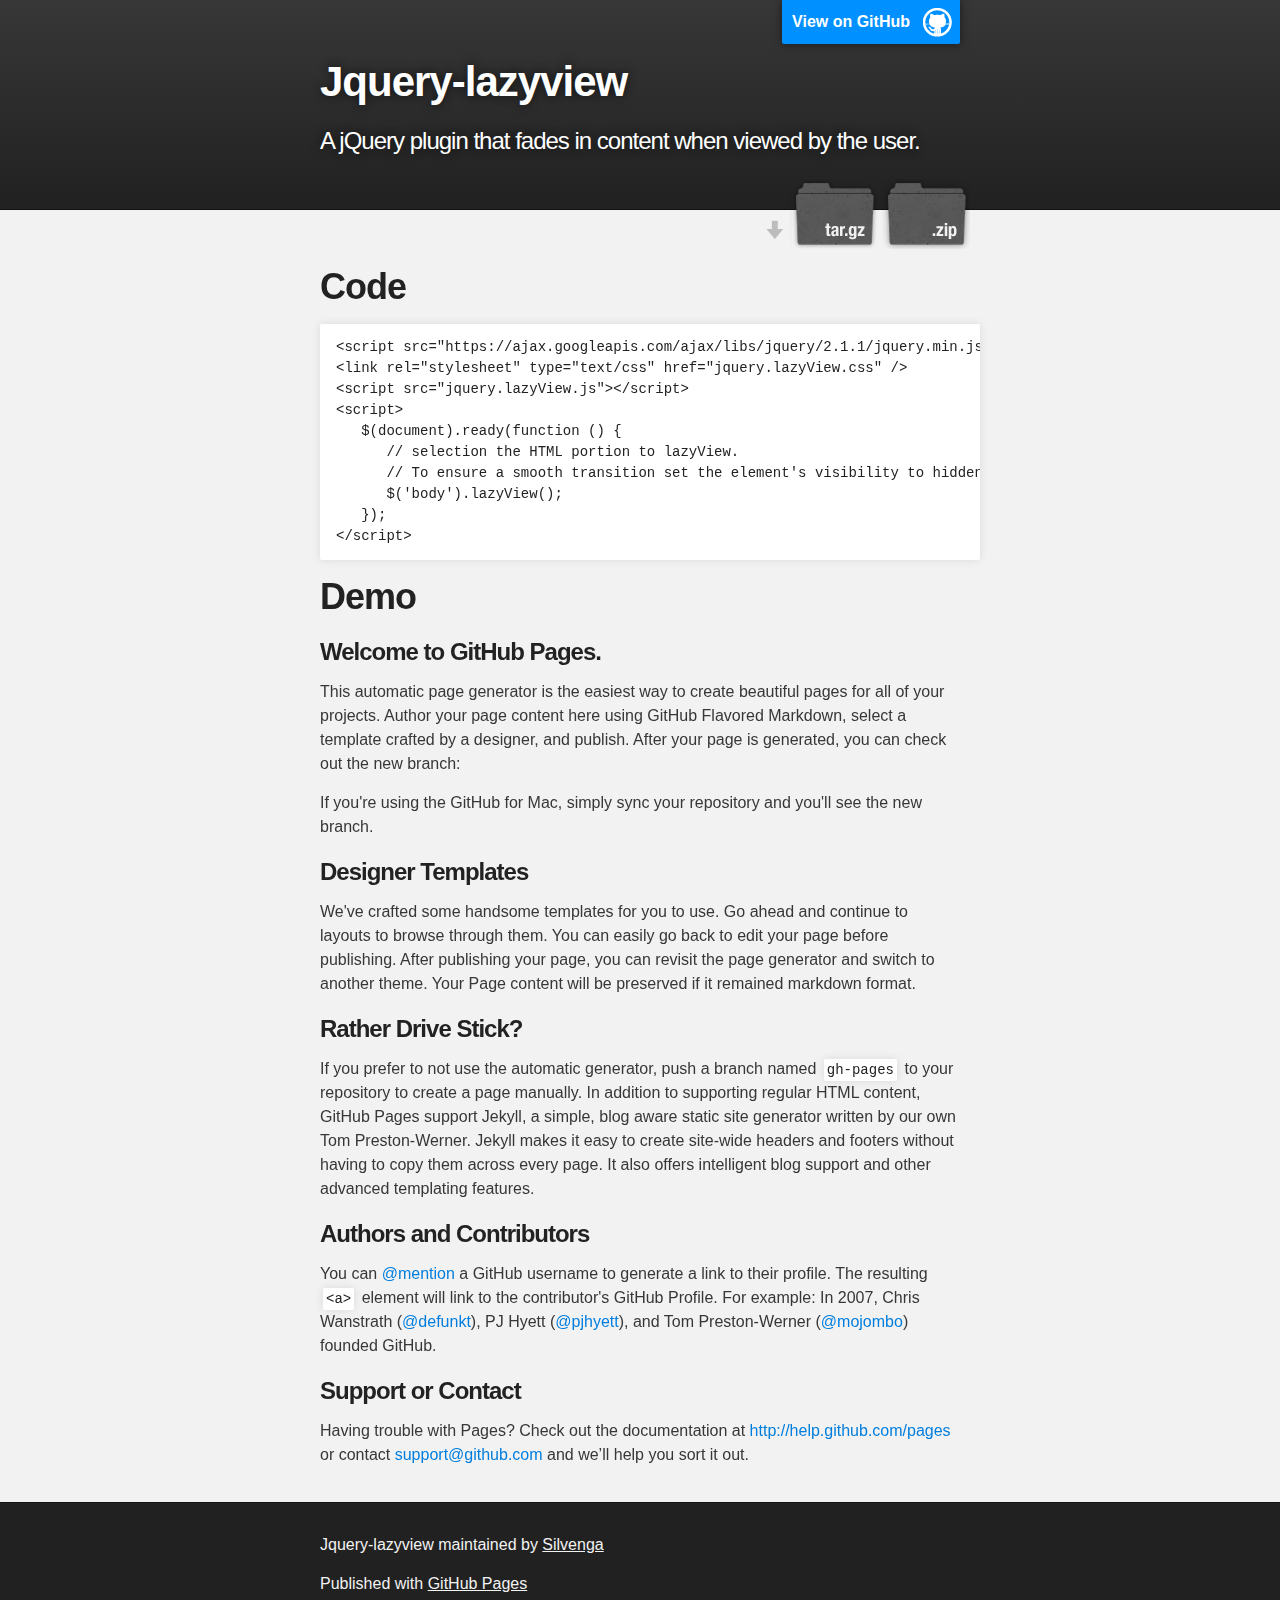
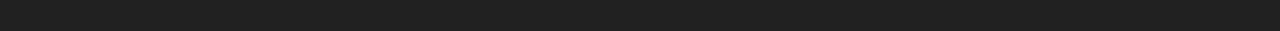
==== index.html @ c0275352 "Create gh-pages branch via GitHub" ====
<!DOCTYPE html>
<html>

  <head>
    <meta charset='utf-8' />
    <meta http-equiv="X-UA-Compatible" content="chrome=1" />
    <meta name="description" content="Jquery-lazyview : A jQuery plugin that fades in content when viewed by the user. " />

    <link rel="stylesheet" type="text/css" media="screen" href="stylesheets/stylesheet.css">

    <title>Jquery-lazyview</title>
  </head>

  <body>

    <!-- HEADER -->
    <div id="header_wrap" class="outer">
        <header class="inner">
          <a id="forkme_banner" href="https://github.com/Silvenga/jquery-lazyView">View on GitHub</a>

          <h1 id="project_title">Jquery-lazyview</h1>
          <h2 id="project_tagline">A jQuery plugin that fades in content when viewed by the user. </h2>

            <section id="downloads">
              <a class="zip_download_link" href="https://github.com/Silvenga/jquery-lazyView/zipball/master">Download this project as a .zip file</a>
              <a class="tar_download_link" href="https://github.com/Silvenga/jquery-lazyView/tarball/master">Download this project as a tar.gz file</a>
            </section>
        </header>
    </div>

    <!-- MAIN CONTENT -->
    <div id="main_content_wrap" class="outer">
      <section id="main_content" class="inner">
        <h1>
<a name="code" class="anchor" href="#code"><span class="octicon octicon-link"></span></a>Code</h1>

<pre><code>&lt;script src="https://ajax.googleapis.com/ajax/libs/jquery/2.1.1/jquery.min.js"&gt;&lt;/script&gt;
&lt;link rel="stylesheet" type="text/css" href="jquery.lazyView.css" /&gt;
&lt;script src="jquery.lazyView.js"&gt;&lt;/script&gt;
&lt;script&gt;
   $(document).ready(function () {
      // selection the HTML portion to lazyView. 
      // To ensure a smooth transition set the element's visibility to hidden
      $('body').lazyView();
   });
&lt;/script&gt;
</code></pre>

<h1>
<a name="demo" class="anchor" href="#demo"><span class="octicon octicon-link"></span></a>Demo</h1>

<h3>
<a name="welcome-to-github-pages" class="anchor" href="#welcome-to-github-pages"><span class="octicon octicon-link"></span></a>Welcome to GitHub Pages.</h3>

<p>This automatic page generator is the easiest way to create beautiful pages for all of your projects. Author your page content here using GitHub Flavored Markdown, select a template crafted by a designer, and publish. After your page is generated, you can check out the new branch:</p>

<p>If you're using the GitHub for Mac, simply sync your repository and you'll see the new branch.</p>

<h3>
<a name="designer-templates" class="anchor" href="#designer-templates"><span class="octicon octicon-link"></span></a>Designer Templates</h3>

<p>We've crafted some handsome templates for you to use. Go ahead and continue to layouts to browse through them. You can easily go back to edit your page before publishing. After publishing your page, you can revisit the page generator and switch to another theme. Your Page content will be preserved if it remained markdown format.</p>

<h3>
<a name="rather-drive-stick" class="anchor" href="#rather-drive-stick"><span class="octicon octicon-link"></span></a>Rather Drive Stick?</h3>

<p>If you prefer to not use the automatic generator, push a branch named <code>gh-pages</code> to your repository to create a page manually. In addition to supporting regular HTML content, GitHub Pages support Jekyll, a simple, blog aware static site generator written by our own Tom Preston-Werner. Jekyll makes it easy to create site-wide headers and footers without having to copy them across every page. It also offers intelligent blog support and other advanced templating features.</p>

<h3>
<a name="authors-and-contributors" class="anchor" href="#authors-and-contributors"><span class="octicon octicon-link"></span></a>Authors and Contributors</h3>

<p>You can <a href="https://github.com/blog/821" class="user-mention">@mention</a> a GitHub username to generate a link to their profile. The resulting <code>&lt;a&gt;</code> element will link to the contributor's GitHub Profile. For example: In 2007, Chris Wanstrath (<a href="https://github.com/defunkt" class="user-mention">@defunkt</a>), PJ Hyett (<a href="https://github.com/pjhyett" class="user-mention">@pjhyett</a>), and Tom Preston-Werner (<a href="https://github.com/mojombo" class="user-mention">@mojombo</a>) founded GitHub.</p>

<h3>
<a name="support-or-contact" class="anchor" href="#support-or-contact"><span class="octicon octicon-link"></span></a>Support or Contact</h3>

<p>Having trouble with Pages? Check out the documentation at <a href="http://help.github.com/pages">http://help.github.com/pages</a> or contact <a href="mailto:support@github.com">support@github.com</a> and we’ll help you sort it out.</p>
      </section>
    </div>

    <!-- FOOTER  -->
    <div id="footer_wrap" class="outer">
      <footer class="inner">
        <p class="copyright">Jquery-lazyview maintained by <a href="https://github.com/Silvenga">Silvenga</a></p>
        <p>Published with <a href="http://pages.github.com">GitHub Pages</a></p>
      </footer>
    </div>

    

  </body>
</html>
---- stylesheets/stylesheet.css ----
/*******************************************************************************
Slate Theme for GitHub Pages
by Jason Costello, @jsncostello
*******************************************************************************/

@import url(pygment_trac.css);

/*******************************************************************************
MeyerWeb Reset
*******************************************************************************/

html, body, div, span, applet, object, iframe,
h1, h2, h3, h4, h5, h6, p, blockquote, pre,
a, abbr, acronym, address, big, cite, code,
del, dfn, em, img, ins, kbd, q, s, samp,
small, strike, strong, sub, sup, tt, var,
b, u, i, center,
dl, dt, dd, ol, ul, li,
fieldset, form, label, legend,
table, caption, tbody, tfoot, thead, tr, th, td,
article, aside, canvas, details, embed,
figure, figcaption, footer, header, hgroup,
menu, nav, output, ruby, section, summary,
time, mark, audio, video {
  margin: 0;
  padding: 0;
  border: 0;
  font: inherit;
  vertical-align: baseline;
}

/* HTML5 display-role reset for older browsers */
article, aside, details, figcaption, figure,
footer, header, hgroup, menu, nav, section {
  display: block;
}

ol, ul {
  list-style: none;
}

table {
  border-collapse: collapse;
  border-spacing: 0;
}

/*******************************************************************************
Theme Styles
*******************************************************************************/

body {
  box-sizing: border-box;
  color:#373737;
  background: #212121;
  font-size: 16px;
  font-family: 'Myriad Pro', Calibri, Helvetica, Arial, sans-serif;
  line-height: 1.5;
  -webkit-font-smoothing: antialiased;
}

h1, h2, h3, h4, h5, h6 {
  margin: 10px 0;
  font-weight: 700;
  color:#222222;
  font-family: 'Lucida Grande', 'Calibri', Helvetica, Arial, sans-serif;
  letter-spacing: -1px;
}

h1 {
  font-size: 36px;
  font-weight: 700;
}

h2 {
  padding-bottom: 10px;
  font-size: 32px;
  background: url('../images/bg_hr.png') repeat-x bottom;
}

h3 {
  font-size: 24px;
}

h4 {
  font-size: 21px;
}

h5 {
  font-size: 18px;
}

h6 {
  font-size: 16px;
}

p {
  margin: 10px 0 15px 0;
}

footer p {
  color: #f2f2f2;
}

a {
  text-decoration: none;
  color: #007edf;
  text-shadow: none;

  transition: color 0.5s ease;
  transition: text-shadow 0.5s ease;
  -webkit-transition: color 0.5s ease;
  -webkit-transition: text-shadow 0.5s ease;
  -moz-transition: color 0.5s ease;
  -moz-transition: text-shadow 0.5s ease;
  -o-transition: color 0.5s ease;
  -o-transition: text-shadow 0.5s ease;
  -ms-transition: color 0.5s ease;
  -ms-transition: text-shadow 0.5s ease;
}

a:hover, a:focus {text-decoration: underline;}

footer a {
  color: #F2F2F2;
  text-decoration: underline;
}

em {
  font-style: italic;
}

strong {
  font-weight: bold;
}

img {
  position: relative;
  margin: 0 auto;
  max-width: 739px;
  padding: 5px;
  margin: 10px 0 10px 0;
  border: 1px solid #ebebeb;

  box-shadow: 0 0 5px #ebebeb;
  -webkit-box-shadow: 0 0 5px #ebebeb;
  -moz-box-shadow: 0 0 5px #ebebeb;
  -o-box-shadow: 0 0 5px #ebebeb;
  -ms-box-shadow: 0 0 5px #ebebeb;
}

p img {
  display: inline;
  margin: 0;
  padding: 0;
  vertical-align: middle;
  text-align: center;
  border: none;
}

pre, code {
  width: 100%;
  color: #222;
  background-color: #fff;

  font-family: Monaco, "Bitstream Vera Sans Mono", "Lucida Console", Terminal, monospace;
  font-size: 14px;

  border-radius: 2px;
  -moz-border-radius: 2px;
  -webkit-border-radius: 2px;
}

pre {
  width: 100%;
  padding: 10px;
  box-shadow: 0 0 10px rgba(0,0,0,.1);
  overflow: auto;
}

code {
  padding: 3px;
  margin: 0 3px;
  box-shadow: 0 0 10px rgba(0,0,0,.1);
}

pre code {
  display: block;
  box-shadow: none;
}

blockquote {
  color: #666;
  margin-bottom: 20px;
  padding: 0 0 0 20px;
  border-left: 3px solid #bbb;
}


ul, ol, dl {
  margin-bottom: 15px
}

ul {
  list-style: inside;
  padding-left: 20px;
}

ol {
  list-style: decimal inside;
  padding-left: 20px;
}

dl dt {
  font-weight: bold;
}

dl dd {
  padding-left: 20px;
  font-style: italic;
}

dl p {
  padding-left: 20px;
  font-style: italic;
}

hr {
  height: 1px;
  margin-bottom: 5px;
  border: none;
  background: url('../images/bg_hr.png') repeat-x center;
}

table {
  border: 1px solid #373737;
  margin-bottom: 20px;
  text-align: left;
 }

th {
  font-family: 'Lucida Grande', 'Helvetica Neue', Helvetica, Arial, sans-serif;
  padding: 10px;
  background: #373737;
  color: #fff;
 }

td {
  padding: 10px;
  border: 1px solid #373737;
 }

form {
  background: #f2f2f2;
  padding: 20px;
}

/*******************************************************************************
Full-Width Styles
*******************************************************************************/

.outer {
  width: 100%;
}

.inner {
  position: relative;
  max-width: 640px;
  padding: 20px 10px;
  margin: 0 auto;
}

#forkme_banner {
  display: block;
  position: absolute;
  top:0;
  right: 10px;
  z-index: 10;
  padding: 10px 50px 10px 10px;
  color: #fff;
  background: url('../images/blacktocat.png') #0090ff no-repeat 95% 50%;
  font-weight: 700;
  box-shadow: 0 0 10px rgba(0,0,0,.5);
  border-bottom-left-radius: 2px;
  border-bottom-right-radius: 2px;
}

#header_wrap {
  background: #212121;
  background: -moz-linear-gradient(top, #373737, #212121);
  background: -webkit-linear-gradient(top, #373737, #212121);
  background: -ms-linear-gradient(top, #373737, #212121);
  background: -o-linear-gradient(top, #373737, #212121);
  background: linear-gradient(top, #373737, #212121);
}

#header_wrap .inner {
  padding: 50px 10px 30px 10px;
}

#project_title {
  margin: 0;
  color: #fff;
  font-size: 42px;
  font-weight: 700;
  text-shadow: #111 0px 0px 10px;
}

#project_tagline {
  color: #fff;
  font-size: 24px;
  font-weight: 300;
  background: none;
  text-shadow: #111 0px 0px 10px;
}

#downloads {
  position: absolute;
  width: 210px;
  z-index: 10;
  bottom: -40px;
  right: 0;
  height: 70px;
  background: url('../images/icon_download.png') no-repeat 0% 90%;
}

.zip_download_link {
  display: block;
  float: right;
  width: 90px;
  height:70px;
  text-indent: -5000px;
  overflow: hidden;
  background: url(../images/sprite_download.png) no-repeat bottom left;
}

.tar_download_link {
  display: block;
  float: right;
  width: 90px;
  height:70px;
  text-indent: -5000px;
  overflow: hidden;
  background: url(../images/sprite_download.png) no-repeat bottom right;
  margin-left: 10px;
}

.zip_download_link:hover {
  background: url(../images/sprite_download.png) no-repeat top left;
}

.tar_download_link:hover {
  background: url(../images/sprite_download.png) no-repeat top right;
}

#main_content_wrap {
  background: #f2f2f2;
  border-top: 1px solid #111;
  border-bottom: 1px solid #111;
}

#main_content {
  padding-top: 40px;
}

#footer_wrap {
  background: #212121;
}



/*******************************************************************************
Small Device Styles
*******************************************************************************/

@media screen and (max-width: 480px) {
  body {
    font-size:14px;
  }

  #downloads {
    display: none;
  }

  .inner {
    min-width: 320px;
    max-width: 480px;
  }

  #project_title {
  font-size: 32px;
  }

  h1 {
    font-size: 28px;
  }

  h2 {
    font-size: 24px;
  }

  h3 {
    font-size: 21px;
  }

  h4 {
    font-size: 18px;
  }

  h5 {
    font-size: 14px;
  }

  h6 {
    font-size: 12px;
  }

  code, pre {
    min-width: 320px;
    max-width: 480px;
    font-size: 11px;
  }

}
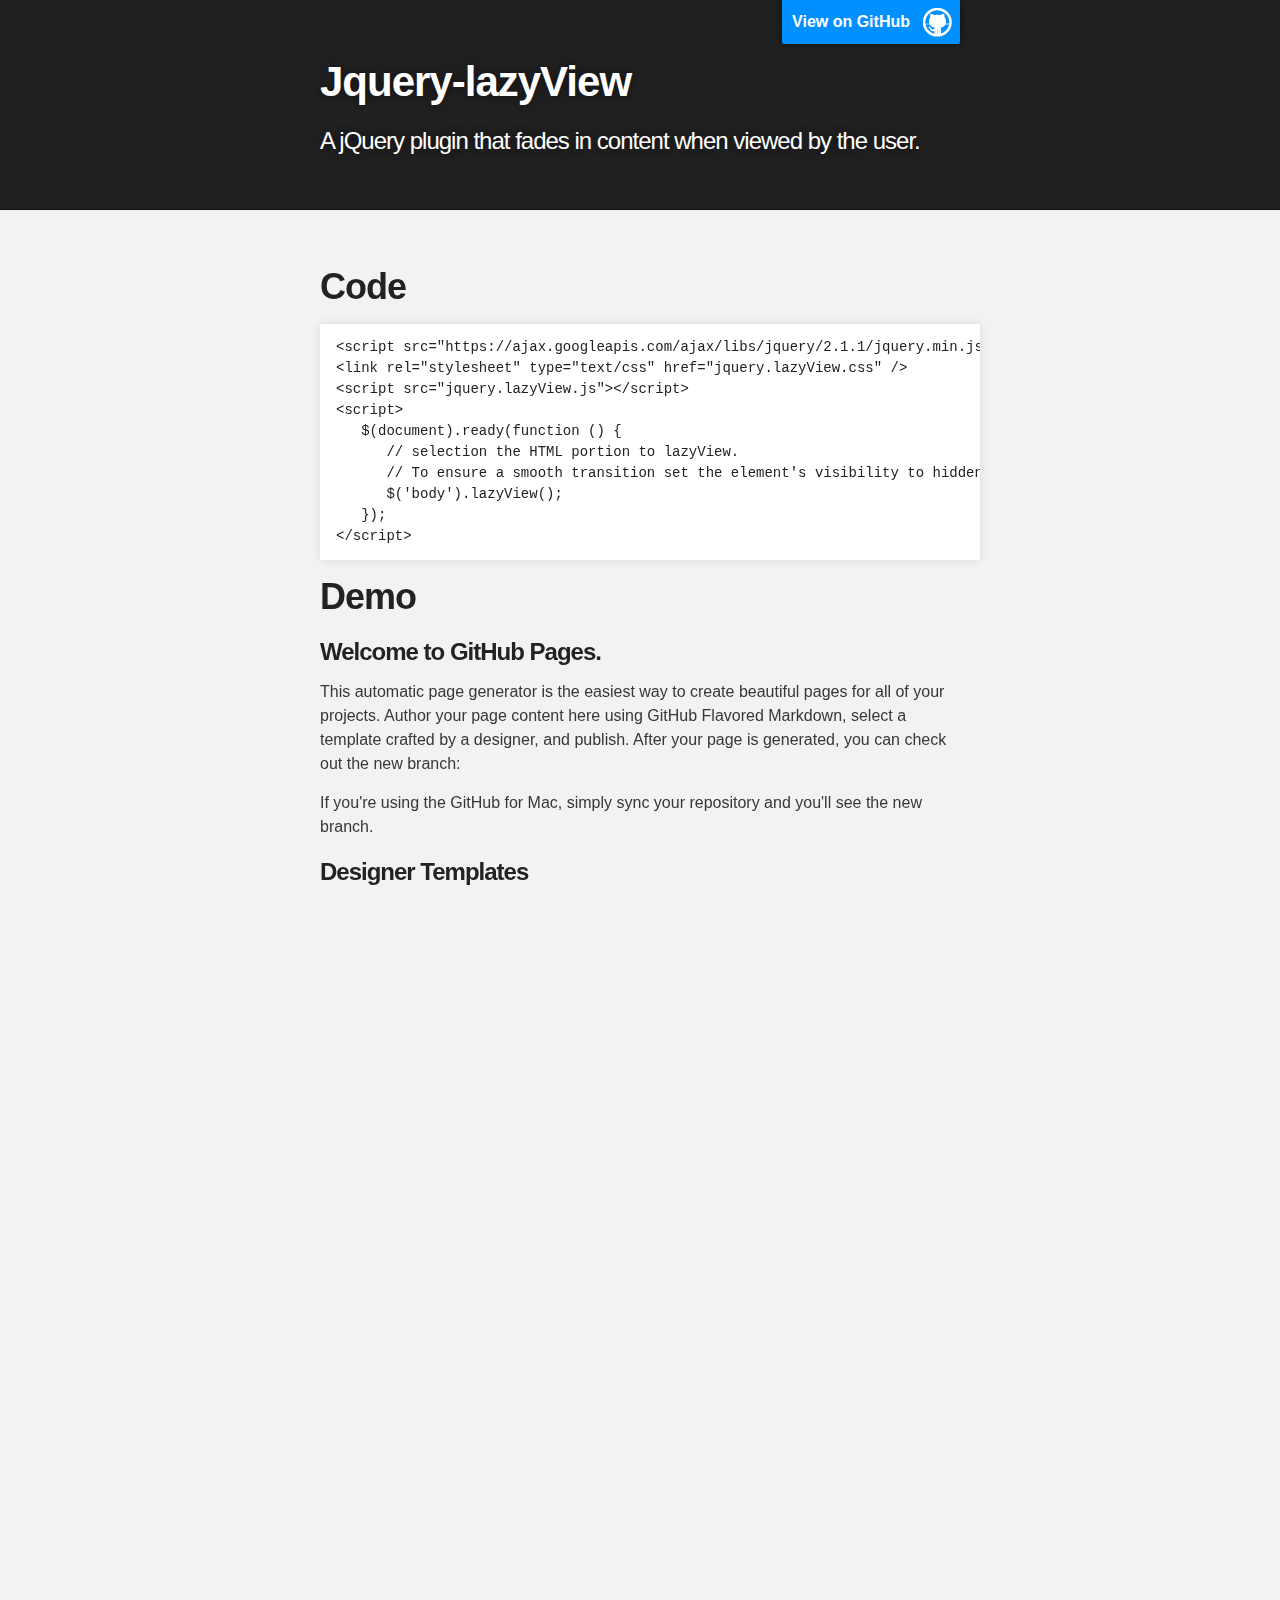
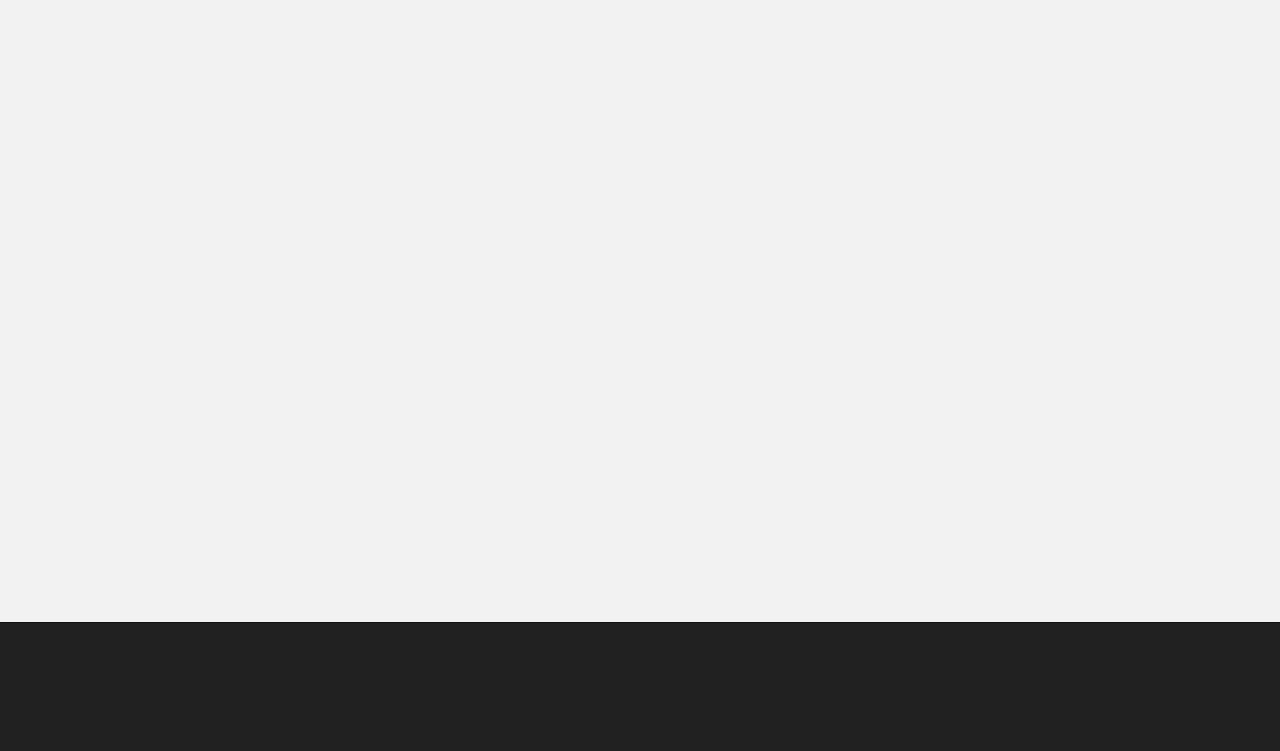
==== commit 21314c9c: "Added demo." ====
--- a/index.html
+++ b/index.html
@@ -1,7 +1,7 @@
 <!DOCTYPE html>
 <html>
 
-  <head>
+<head>
     <meta charset='utf-8' />
     <meta http-equiv="X-UA-Compatible" content="chrome=1" />
     <meta name="description" content="Jquery-lazyview : A jQuery plugin that fades in content when viewed by the user. " />
@@ -9,32 +9,27 @@
     <link rel="stylesheet" type="text/css" media="screen" href="stylesheets/stylesheet.css">
 
     <title>Jquery-lazyview</title>
-  </head>
+</head>
 
-  <body>
+<body style="visibility: hidden">
 
     <!-- HEADER -->
     <div id="header_wrap" class="outer">
         <header class="inner">
-          <a id="forkme_banner" href="https://github.com/Silvenga/jquery-lazyView">View on GitHub</a>
+            <a id="forkme_banner" href="https://github.com/Silvenga/jquery-lazyView">View on GitHub</a>
 
-          <h1 id="project_title">Jquery-lazyview</h1>
-          <h2 id="project_tagline">A jQuery plugin that fades in content when viewed by the user. </h2>
-
-            <section id="downloads">
-              <a class="zip_download_link" href="https://github.com/Silvenga/jquery-lazyView/zipball/master">Download this project as a .zip file</a>
-              <a class="tar_download_link" href="https://github.com/Silvenga/jquery-lazyView/tarball/master">Download this project as a tar.gz file</a>
-            </section>
+            <h1 id="project_title">Jquery-lazyView</h1>
+            <h2 id="project_tagline">A jQuery plugin that fades in content when viewed by the user. </h2>
         </header>
     </div>
 
     <!-- MAIN CONTENT -->
     <div id="main_content_wrap" class="outer">
-      <section id="main_content" class="inner">
-        <h1>
+        <section id="main_content" class="inner">
+            <h1>
 <a name="code" class="anchor" href="#code"><span class="octicon octicon-link"></span></a>Code</h1>
 
-<pre><code>&lt;script src="https://ajax.googleapis.com/ajax/libs/jquery/2.1.1/jquery.min.js"&gt;&lt;/script&gt;
+            <pre><code>&lt;script src="https://ajax.googleapis.com/ajax/libs/jquery/2.1.1/jquery.min.js"&gt;&lt;/script&gt;
 &lt;link rel="stylesheet" type="text/css" href="jquery.lazyView.css" /&gt;
 &lt;script src="jquery.lazyView.js"&gt;&lt;/script&gt;
 &lt;script&gt;
@@ -46,47 +41,66 @@
 &lt;/script&gt;
 </code></pre>
 
-<h1>
+            <h1>
 <a name="demo" class="anchor" href="#demo"><span class="octicon octicon-link"></span></a>Demo</h1>
 
-<h3>
+            <h3>
 <a name="welcome-to-github-pages" class="anchor" href="#welcome-to-github-pages"><span class="octicon octicon-link"></span></a>Welcome to GitHub Pages.</h3>
 
-<p>This automatic page generator is the easiest way to create beautiful pages for all of your projects. Author your page content here using GitHub Flavored Markdown, select a template crafted by a designer, and publish. After your page is generated, you can check out the new branch:</p>
+            <p>This automatic page generator is the easiest way to create beautiful pages for all of your projects. Author your page content here using GitHub Flavored Markdown, select a template crafted by a designer, and publish. After your page is generated, you can check out the new branch:</p>
 
-<p>If you're using the GitHub for Mac, simply sync your repository and you'll see the new branch.</p>
+            <p>If you're using the GitHub for Mac, simply sync your repository and you'll see the new branch.</p>
 
-<h3>
+            <h3>
 <a name="designer-templates" class="anchor" href="#designer-templates"><span class="octicon octicon-link"></span></a>Designer Templates</h3>
 
-<p>We've crafted some handsome templates for you to use. Go ahead and continue to layouts to browse through them. You can easily go back to edit your page before publishing. After publishing your page, you can revisit the page generator and switch to another theme. Your Page content will be preserved if it remained markdown format.</p>
+            <p>We've crafted some handsome templates for you to use. Go ahead and continue to layouts to browse through them. You can easily go back to edit your page before publishing. After publishing your page, you can revisit the page generator and switch to another theme. Your Page content will be preserved if it remained markdown format.</p>
 
-<h3>
+            <h3>
 <a name="rather-drive-stick" class="anchor" href="#rather-drive-stick"><span class="octicon octicon-link"></span></a>Rather Drive Stick?</h3>
 
-<p>If you prefer to not use the automatic generator, push a branch named <code>gh-pages</code> to your repository to create a page manually. In addition to supporting regular HTML content, GitHub Pages support Jekyll, a simple, blog aware static site generator written by our own Tom Preston-Werner. Jekyll makes it easy to create site-wide headers and footers without having to copy them across every page. It also offers intelligent blog support and other advanced templating features.</p>
+            <p>If you prefer to not use the automatic generator, push a branch named <code>gh-pages</code> to your repository to create a page manually. In addition to supporting regular HTML content, GitHub Pages support Jekyll, a simple, blog aware static site generator written by our own Tom Preston-Werner. Jekyll makes it easy to create site-wide headers and footers without having to copy them across every page. It also offers intelligent blog support and other advanced templating features.</p>
 
-<h3>
+            <h3>
 <a name="authors-and-contributors" class="anchor" href="#authors-and-contributors"><span class="octicon octicon-link"></span></a>Authors and Contributors</h3>
 
-<p>You can <a href="https://github.com/blog/821" class="user-mention">@mention</a> a GitHub username to generate a link to their profile. The resulting <code>&lt;a&gt;</code> element will link to the contributor's GitHub Profile. For example: In 2007, Chris Wanstrath (<a href="https://github.com/defunkt" class="user-mention">@defunkt</a>), PJ Hyett (<a href="https://github.com/pjhyett" class="user-mention">@pjhyett</a>), and Tom Preston-Werner (<a href="https://github.com/mojombo" class="user-mention">@mojombo</a>) founded GitHub.</p>
+            <p>You can <a href="https://github.com/blog/821" class="user-mention">@mention</a> a GitHub username to generate a link to their profile. The resulting <code>&lt;a&gt;</code> element will link to the contributor's GitHub Profile. For example: In 2007, Chris Wanstrath (<a href="https://github.com/defunkt" class="user-mention">@defunkt</a>), PJ Hyett (<a href="https://github.com/pjhyett" class="user-mention">@pjhyett</a>), and Tom Preston-Werner (<a href="https://github.com/mojombo" class="user-mention">@mojombo</a>) founded GitHub.</p>
 
-<h3>
+            <h3>
 <a name="support-or-contact" class="anchor" href="#support-or-contact"><span class="octicon octicon-link"></span></a>Support or Contact</h3>
 
-<p>Having trouble with Pages? Check out the documentation at <a href="http://help.github.com/pages">http://help.github.com/pages</a> or contact <a href="mailto:support@github.com">support@github.com</a> and we’ll help you sort it out.</p>
-      </section>
+            <p>Having trouble with Pages? Check out the documentation at <a href="http://help.github.com/pages">http://help.github.com/pages</a> or contact <a href="mailto:support@github.com">support@github.com</a> and we’ll help you sort it out.</p>
+        </section>
+        <div id="a1" class="slide"></div>
+        <div id="a2" class="slide"></div>
+        <div id="a3" class="slide"></div>
+        <div id="a4" class="slide"></div>
+        <div id="a5" class="slide"></div>
+        <div id="a6" class="slide"></div>
+        <div id="a7" class="slide"></div>
+        <div id="a8" class="slide"></div>
+        <div id="a9" class="slide"></div>
+        <div id="a0" class="slide"></div>
     </div>
 
-    <!-- FOOTER  -->
     <div id="footer_wrap" class="outer">
-      <footer class="inner">
-        <p class="copyright">Jquery-lazyview maintained by <a href="https://github.com/Silvenga">Silvenga</a></p>
-        <p>Published with <a href="http://pages.github.com">GitHub Pages</a></p>
-      </footer>
+        <footer class="inner">
+            <p class="copyright">Jquery-lazyview maintained by <a href="https://github.com/Silvenga">Silvenga</a>
+            </p>
+            <p>Published with <a href="http://pages.github.com">GitHub Pages</a>
+            </p>
+        </footer>
     </div>
 
-    
+    <script src="https://ajax.googleapis.com/ajax/libs/jquery/2.1.1/jquery.min.js"></script>
+    <link rel="stylesheet" type="text/css" href="jquery.lazyView/jquery.lazyView.min.css" />
+    <script src="jquery.lazyView/jquery.lazyView.min.js"></script>
+    <script>
+        $(document).ready(function () {
+            $('body').lazyView();
+        });
+    </script>
 
-  </body>
+</body>
+
 </html>
--- a/stylesheets/stylesheet.css
+++ b/stylesheets/stylesheet.css
@@ -1,423 +1,362 @@
-/*******************************************************************************
-Slate Theme for GitHub Pages
-by Jason Costello, @jsncostello
-*******************************************************************************/
-
 @import url(pygment_trac.css);
 
-/*******************************************************************************
-MeyerWeb Reset
-*******************************************************************************/
-
-html, body, div, span, applet, object, iframe,
-h1, h2, h3, h4, h5, h6, p, blockquote, pre,
-a, abbr, acronym, address, big, cite, code,
-del, dfn, em, img, ins, kbd, q, s, samp,
-small, strike, strong, sub, sup, tt, var,
-b, u, i, center,
-dl, dt, dd, ol, ul, li,
-fieldset, form, label, legend,
-table, caption, tbody, tfoot, thead, tr, th, td,
-article, aside, canvas, details, embed,
-figure, figcaption, footer, header, hgroup,
-menu, nav, output, ruby, section, summary,
-time, mark, audio, video {
-  margin: 0;
-  padding: 0;
-  border: 0;
-  font: inherit;
-  vertical-align: baseline;
-}
-
-/* HTML5 display-role reset for older browsers */
-article, aside, details, figcaption, figure,
-footer, header, hgroup, menu, nav, section {
-  display: block;
-}
-
-ol, ul {
-  list-style: none;
+html,body,div,span,applet,object,iframe,h1,h2,h3,h4,h5,h6,p,blockquote,pre,a,abbr,acronym,address,big,cite,code,del,dfn,em,img,ins,kbd,q,s,samp,small,strike,strong,sub,sup,tt,var,b,u,i,center,dl,dt,dd,ol,ul,li,fieldset,form,label,legend,table,caption,tbody,tfoot,thead,tr,th,td,article,aside,canvas,details,embed,figure,figcaption,footer,header,hgroup,menu,nav,output,ruby,section,summary,time,mark,audio,video {
+border:0;
+font:inherit;
+vertical-align:baseline;
+margin:0;
+padding:0;
+}
+
+article,aside,details,figcaption,figure,footer,header,hgroup,menu,nav,section {
+display:block;
+}
+
+ol,ul {
+list-style:none;
 }
 
 table {
-  border-collapse: collapse;
-  border-spacing: 0;
-}
-
-/*******************************************************************************
-Theme Styles
-*******************************************************************************/
+border-collapse:collapse;
+border-spacing:0;
+border:1px solid #373737;
+margin-bottom:20px;
+text-align:left;
+}
+
+.slide {
+width:400px;
+height:50px;
+background-color:#000;
+margin:20px auto;
+}
 
 body {
-  box-sizing: border-box;
-  color:#373737;
-  background: #212121;
-  font-size: 16px;
-  font-family: 'Myriad Pro', Calibri, Helvetica, Arial, sans-serif;
-  line-height: 1.5;
-  -webkit-font-smoothing: antialiased;
-}
-
-h1, h2, h3, h4, h5, h6 {
-  margin: 10px 0;
-  font-weight: 700;
-  color:#222222;
-  font-family: 'Lucida Grande', 'Calibri', Helvetica, Arial, sans-serif;
-  letter-spacing: -1px;
+box-sizing:border-box;
+color:#373737;
+background:#212121;
+font-size:16px;
+font-family:'Myriad Pro', Calibri, Helvetica, Arial, sans-serif;
+line-height:1.5;
+-webkit-font-smoothing:antialiased;
+}
+
+h1,h2,h3,h4,h5,h6 {
+font-weight:700;
+color:#222;
+font-family:'Lucida Grande', Calibri, Helvetica, Arial, sans-serif;
+letter-spacing:-1px;
+margin:10px 0;
 }
 
 h1 {
-  font-size: 36px;
-  font-weight: 700;
+font-size:36px;
+font-weight:700;
 }
 
 h2 {
-  padding-bottom: 10px;
-  font-size: 32px;
-  background: url('../images/bg_hr.png') repeat-x bottom;
+padding-bottom:10px;
+font-size:32px;
+background:url(../images/bg_hr.png) repeat-x bottom;
 }
 
 h3 {
-  font-size: 24px;
+font-size:24px;
 }
 
 h4 {
-  font-size: 21px;
+font-size:21px;
 }
 
 h5 {
-  font-size: 18px;
+font-size:18px;
 }
 
 h6 {
-  font-size: 16px;
+font-size:16px;
 }
 
 p {
-  margin: 10px 0 15px 0;
+margin:10px 0 15px;
 }
 
 footer p {
-  color: #f2f2f2;
+color:#f2f2f2;
 }
 
 a {
-  text-decoration: none;
-  color: #007edf;
-  text-shadow: none;
-
-  transition: color 0.5s ease;
-  transition: text-shadow 0.5s ease;
-  -webkit-transition: color 0.5s ease;
-  -webkit-transition: text-shadow 0.5s ease;
-  -moz-transition: color 0.5s ease;
-  -moz-transition: text-shadow 0.5s ease;
-  -o-transition: color 0.5s ease;
-  -o-transition: text-shadow 0.5s ease;
-  -ms-transition: color 0.5s ease;
-  -ms-transition: text-shadow 0.5s ease;
-}
-
-a:hover, a:focus {text-decoration: underline;}
+text-decoration:none;
+color:#007edf;
+text-shadow:none;
+transition:text-shadow .5s ease;
+-webkit-transition:text-shadow .5s ease;
+-moz-transition:text-shadow .5s ease;
+-o-transition:text-shadow .5s ease;
+-ms-transition:text-shadow .5s ease;
+}
+
+a:hover,a:focus {
+text-decoration:underline;
+}
 
 footer a {
-  color: #F2F2F2;
-  text-decoration: underline;
+color:#F2F2F2;
+text-decoration:underline;
 }
 
 em {
-  font-style: italic;
-}
-
-strong {
-  font-weight: bold;
+font-style:italic;
 }
 
 img {
-  position: relative;
-  margin: 0 auto;
-  max-width: 739px;
-  padding: 5px;
-  margin: 10px 0 10px 0;
-  border: 1px solid #ebebeb;
-
-  box-shadow: 0 0 5px #ebebeb;
-  -webkit-box-shadow: 0 0 5px #ebebeb;
-  -moz-box-shadow: 0 0 5px #ebebeb;
-  -o-box-shadow: 0 0 5px #ebebeb;
-  -ms-box-shadow: 0 0 5px #ebebeb;
+position:relative;
+max-width:739px;
+border:1px solid #ebebeb;
+box-shadow:0 0 5px #ebebeb;
+-webkit-box-shadow:0 0 5px #ebebeb;
+-moz-box-shadow:0 0 5px #ebebeb;
+-o-box-shadow:0 0 5px #ebebeb;
+-ms-box-shadow:0 0 5px #ebebeb;
+margin:10px 0;
+padding:5px;
 }
 
 p img {
-  display: inline;
-  margin: 0;
-  padding: 0;
-  vertical-align: middle;
-  text-align: center;
-  border: none;
-}
-
-pre, code {
-  width: 100%;
-  color: #222;
-  background-color: #fff;
-
-  font-family: Monaco, "Bitstream Vera Sans Mono", "Lucida Console", Terminal, monospace;
-  font-size: 14px;
-
-  border-radius: 2px;
-  -moz-border-radius: 2px;
-  -webkit-border-radius: 2px;
+display:inline;
+vertical-align:middle;
+text-align:center;
+border:none;
+margin:0;
+padding:0;
+}
+
+pre,code {
+width:100%;
+color:#222;
+background-color:#fff;
+font-family:Monaco, "Bitstream Vera Sans Mono", "Lucida Console", Terminal, monospace;
+font-size:14px;
+border-radius:2px;
+-moz-border-radius:2px;
+-webkit-border-radius:2px;
 }
 
 pre {
-  width: 100%;
-  padding: 10px;
-  box-shadow: 0 0 10px rgba(0,0,0,.1);
-  overflow: auto;
+width:100%;
+box-shadow:0 0 10px rgba(0,0,0,.1);
+overflow:auto;
+padding:10px;
 }
 
 code {
-  padding: 3px;
-  margin: 0 3px;
-  box-shadow: 0 0 10px rgba(0,0,0,.1);
+box-shadow:0 0 10px rgba(0,0,0,.1);
+margin:0 3px;
+padding:3px;
 }
 
 pre code {
-  display: block;
-  box-shadow: none;
+display:block;
+box-shadow:none;
 }
 
 blockquote {
-  color: #666;
-  margin-bottom: 20px;
-  padding: 0 0 0 20px;
-  border-left: 3px solid #bbb;
-}
-
-
-ul, ol, dl {
-  margin-bottom: 15px
+color:#666;
+margin-bottom:20px;
+border-left:3px solid #bbb;
+padding:0 0 0 20px;
+}
+
+ul,ol,dl {
+margin-bottom:15px;
 }
 
 ul {
-  list-style: inside;
-  padding-left: 20px;
+list-style:inside;
+padding-left:20px;
 }
 
 ol {
-  list-style: decimal inside;
-  padding-left: 20px;
-}
-
-dl dt {
-  font-weight: bold;
-}
-
-dl dd {
-  padding-left: 20px;
-  font-style: italic;
-}
-
-dl p {
-  padding-left: 20px;
-  font-style: italic;
+list-style:decimal inside;
+padding-left:20px;
 }
 
 hr {
-  height: 1px;
-  margin-bottom: 5px;
-  border: none;
-  background: url('../images/bg_hr.png') repeat-x center;
-}
-
-table {
-  border: 1px solid #373737;
-  margin-bottom: 20px;
-  text-align: left;
- }
+height:1px;
+margin-bottom:5px;
+border:none;
+background:url(../images/bg_hr.png) repeat-x center;
+}
 
 th {
-  font-family: 'Lucida Grande', 'Helvetica Neue', Helvetica, Arial, sans-serif;
-  padding: 10px;
-  background: #373737;
-  color: #fff;
- }
+font-family:'Lucida Grande', 'Helvetica Neue', Helvetica, Arial, sans-serif;
+background:#373737;
+color:#fff;
+padding:10px;
+}
 
 td {
-  padding: 10px;
-  border: 1px solid #373737;
- }
+border:1px solid #373737;
+padding:10px;
+}
 
 form {
-  background: #f2f2f2;
-  padding: 20px;
-}
-
-/*******************************************************************************
-Full-Width Styles
-*******************************************************************************/
+background:#f2f2f2;
+padding:20px;
+}
 
 .outer {
-  width: 100%;
+width:100%;
 }
 
 .inner {
-  position: relative;
-  max-width: 640px;
-  padding: 20px 10px;
-  margin: 0 auto;
+position:relative;
+max-width:640px;
+margin:0 auto;
+padding:20px 10px;
 }
 
 #forkme_banner {
-  display: block;
-  position: absolute;
-  top:0;
-  right: 10px;
-  z-index: 10;
-  padding: 10px 50px 10px 10px;
-  color: #fff;
-  background: url('../images/blacktocat.png') #0090ff no-repeat 95% 50%;
-  font-weight: 700;
-  box-shadow: 0 0 10px rgba(0,0,0,.5);
-  border-bottom-left-radius: 2px;
-  border-bottom-right-radius: 2px;
+display:block;
+position:absolute;
+top:0;
+right:10px;
+z-index:10;
+color:#fff;
+background:url(../images/blacktocat.png) #0090ff no-repeat 95% 50%;
+font-weight:700;
+box-shadow:0 0 10px rgba(0,0,0,.5);
+border-bottom-left-radius:2px;
+border-bottom-right-radius:2px;
+padding:10px 50px 10px 10px;
 }
 
 #header_wrap {
-  background: #212121;
-  background: -moz-linear-gradient(top, #373737, #212121);
-  background: -webkit-linear-gradient(top, #373737, #212121);
-  background: -ms-linear-gradient(top, #373737, #212121);
-  background: -o-linear-gradient(top, #373737, #212121);
-  background: linear-gradient(top, #373737, #212121);
+background:linear-gradient(top,#373737,#212121);
 }
 
 #header_wrap .inner {
-  padding: 50px 10px 30px 10px;
+padding:50px 10px 30px;
 }
 
 #project_title {
-  margin: 0;
-  color: #fff;
-  font-size: 42px;
-  font-weight: 700;
-  text-shadow: #111 0px 0px 10px;
+color:#fff;
+font-size:42px;
+font-weight:700;
+text-shadow:#111 0 0 10px;
+margin:0;
 }
 
 #project_tagline {
-  color: #fff;
-  font-size: 24px;
-  font-weight: 300;
-  background: none;
-  text-shadow: #111 0px 0px 10px;
+color:#fff;
+font-size:24px;
+font-weight:300;
+background:none;
+text-shadow:#111 0 0 10px;
 }
 
 #downloads {
-  position: absolute;
-  width: 210px;
-  z-index: 10;
-  bottom: -40px;
-  right: 0;
-  height: 70px;
-  background: url('../images/icon_download.png') no-repeat 0% 90%;
+position:absolute;
+width:210px;
+z-index:10;
+bottom:-40px;
+right:0;
+height:70px;
+background:url(../images/icon_download.png) no-repeat 0 90%;
 }
 
 .zip_download_link {
-  display: block;
-  float: right;
-  width: 90px;
-  height:70px;
-  text-indent: -5000px;
-  overflow: hidden;
-  background: url(../images/sprite_download.png) no-repeat bottom left;
+display:block;
+float:right;
+width:90px;
+height:70px;
+text-indent:-5000px;
+overflow:hidden;
+background:url(../images/sprite_download.png) no-repeat bottom left;
 }
 
 .tar_download_link {
-  display: block;
-  float: right;
-  width: 90px;
-  height:70px;
-  text-indent: -5000px;
-  overflow: hidden;
-  background: url(../images/sprite_download.png) no-repeat bottom right;
-  margin-left: 10px;
+display:block;
+float:right;
+width:90px;
+height:70px;
+text-indent:-5000px;
+overflow:hidden;
+background:url(../images/sprite_download.png) no-repeat bottom right;
+margin-left:10px;
 }
 
 .zip_download_link:hover {
-  background: url(../images/sprite_download.png) no-repeat top left;
+background:url(../images/sprite_download.png) no-repeat top left;
 }
 
 .tar_download_link:hover {
-  background: url(../images/sprite_download.png) no-repeat top right;
+background:url(../images/sprite_download.png) no-repeat top right;
 }
 
 #main_content_wrap {
-  background: #f2f2f2;
-  border-top: 1px solid #111;
-  border-bottom: 1px solid #111;
+background:#f2f2f2;
+border-top:1px solid #111;
+border-bottom:1px solid #111;
 }
 
 #main_content {
-  padding-top: 40px;
+padding-top:40px;
 }
 
 #footer_wrap {
-  background: #212121;
-}
-
-
-
-/*******************************************************************************
-Small Device Styles
-*******************************************************************************/
-
-@media screen and (max-width: 480px) {
-  body {
-    font-size:14px;
-  }
-
-  #downloads {
-    display: none;
-  }
-
-  .inner {
-    min-width: 320px;
-    max-width: 480px;
-  }
-
-  #project_title {
-  font-size: 32px;
-  }
-
-  h1 {
-    font-size: 28px;
-  }
-
-  h2 {
-    font-size: 24px;
-  }
-
-  h3 {
-    font-size: 21px;
-  }
-
-  h4 {
-    font-size: 18px;
-  }
-
-  h5 {
-    font-size: 14px;
-  }
-
-  h6 {
-    font-size: 12px;
-  }
-
-  code, pre {
-    min-width: 320px;
-    max-width: 480px;
-    font-size: 11px;
-  }
-
-}
+background:#212121;
+}
+
+strong,dl dt {
+font-weight:700;
+}
+
+dl dd,dl p {
+padding-left:20px;
+font-style:italic;
+}
+
+@media screen and max-width 480px{
+#downloads {
+display:none;
+}
+
+.inner {
+min-width:320px;
+max-width:480px;
+}
+
+#project_title {
+font-size:32px;
+}
+
+h1 {
+font-size:28px;
+}
+
+h2 {
+font-size:24px;
+}
+
+h3 {
+font-size:21px;
+}
+
+h4 {
+font-size:18px;
+}
+
+h6 {
+font-size:12px;
+}
+
+code,pre {
+min-width:320px;
+max-width:480px;
+font-size:11px;
+}
+
+body,h5 {
+font-size:14px;
+}
+}